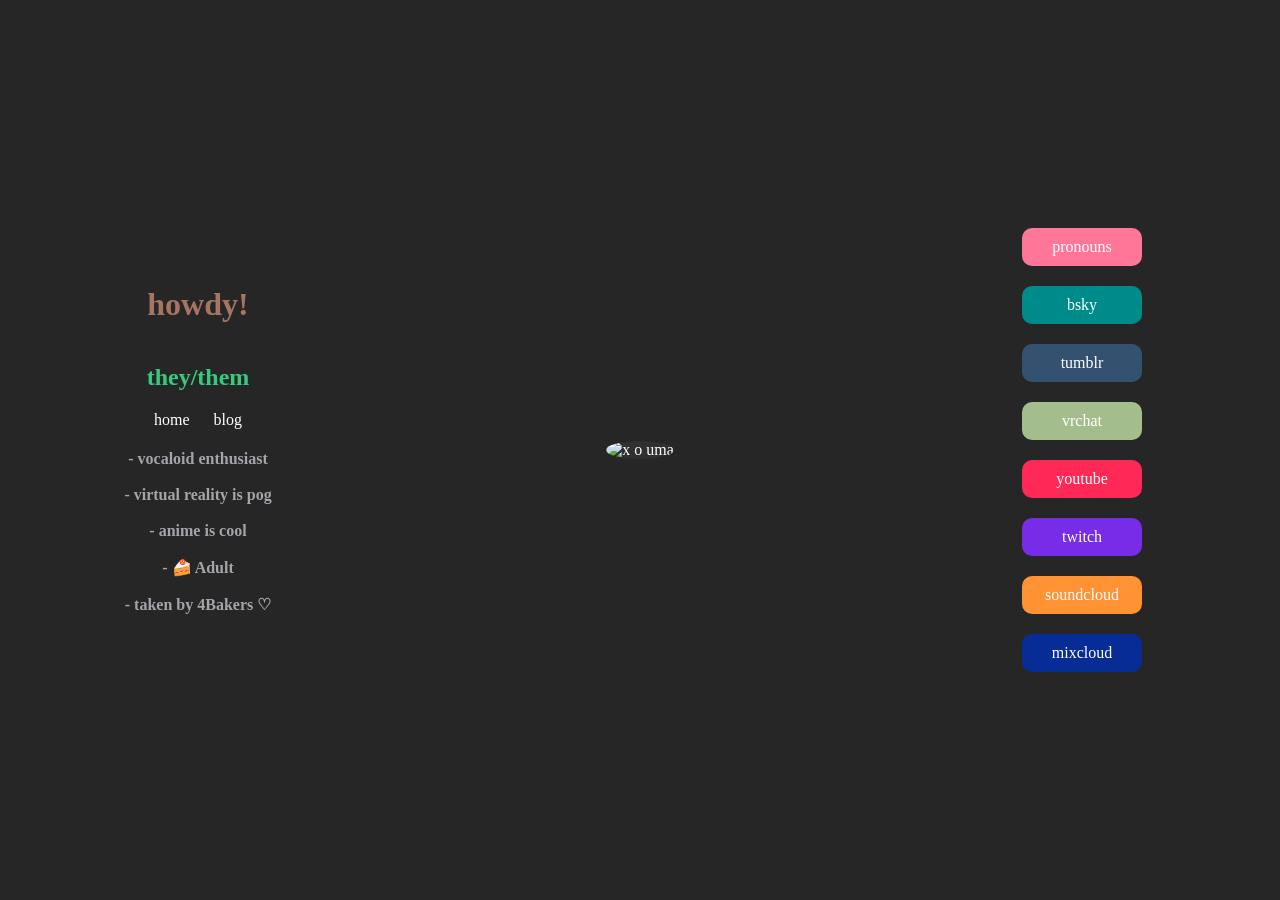
==== index.html @ db41f3d5 "Add files via upload" ====
<!DOCTYPE html>
<html lang="en">
  <head>
    <link
      rel="icon"
      type="favicon.ico"
      href="https://cdn.glitch.com/44d33d6e-27a3-40b2-b228-3378d2ad7020%2Ffavicon.ico?v=1590267927275"
    />
    <meta charset="utf-8" />
    <meta name="viewport" content="width=device-width, initial-scale=auto" />
  </head>
    <title>xohorses</title>

    <link rel="stylesheet" href="/style.css" />
  </head>
  <body>
    <div class="msg-wrapper">
      <h1>howdy!</h1>
<h2>
  they/them
</h2>
    <header>
<nav>
<a href="index.html">home</a></li>
<a href="blog.html">blog</a></li>

</nav>
    </header>
<h4>
- vocaloid enthusiast <br></br>- virtual reality is pog<br></br>- anime is cool<br></br> - &#127856; Adult <br> </br> - taken by 4Bakers &#9825;       
</h4>
          </div>


    <div class="img-wrapper">
      <img
        src="https://cdn.glitch.com/44d33d6e-27a3-40b2-b228-3378d2ad7020%2FPFP_With_Aidan400.png?v=1591828317058" alt= "x o uma"
      />
    </div>

    <div class="btn-wrapper">
      <a
        class="pronouns-btn"
        target="_blank"
        href="https://en.pronouns.page/@xohorses"
      >
        pronouns
      </a>
      <a
        class="bsky-btn"
        target="_blank"
        href="https://bsky.app/profile/xohorses.moe"
      >
        bsky
      </a>
            <a
        class="tumblr-btn"
        target="_blank"
        href="https://www.tumblr.com/xohorses"
      >
        tumblr
      </a>
            <a
        class="vrchat-btn"
        target="_blank"
        href="https://vrchat.com/home/user/usr_f2465867-2490-4ced-a4ea-f8df31913844"
      >
        vrchat
      </a>
      <a
        class="youtube-btn"
        target="_blank"
        href="https://www.youtube.com/channel/UCbiNUn6qXH-IdNMh16aYmlg"
      >
        youtube
      </a>

      <a
        class="twitch-btn"
        target="_blank"
        href="https://www.twitch.tv/xohorses"
      >
        twitch
      </a>

      <a
        class="soundcloud-btn"
        target="_blank"
        href="https://soundcloud.com/xohorses"
      >
        soundcloud
        <a
        class="mixcloud-btn"
        target="_blank"
        href="https://www.mixcloud.com/xohorses/"
      >
        mixcloud
        </html>
---- style.css ----
/* CSS files add styling rules to your content */

body {
  margin: 0;
  font-family: "Garamond";
  color: white;
  height: 100vh;
  display: flex;
  align-items: center;
  background-color: #262626;
}

.msg-wrapper {
  display: flex;
  flex-direction: column;
  align-items: center;
  justify-content: center;
  padding: 3em;
}

h1 {
  font-family: "Verdana";
  font-style: bold;
  color: #a57562;
  text-align: center;
}

h2 {
  font-family: "Tahoma";
  text-align: center;
  color: #36ca7f;
}

h4 {
  font-family: "Verdana";
  text-align: center;
  color: #a3a5aa;
}

h4 {
  text-decoration: none;
}

a:link {
  text-decoration: none;
  color: white;
}

a:visited {
  text-decoration: none;
  color: white;
}

a:hover {
  text-decoration: none;
  color: white;
}

a:active {
  text-decoration: none;
  color: white;
}

.img-wrapper {
  flex-grow: 1;
  display: flex;
  flex-direction: column;
  justify-content: center;
  align-items: center;
}

img {
  background-color: #303030;
  border-radius: 50%;
  overflow: hidden;
}
.msg-wrapper,
.btn-wrapper {
  width: 300px;
}

.btn-wrapper {
  perspective: 250px;
  display: flex;
  flex-direction: column;
  align-items: center;
  justify-content: center;
  padding: 3em;
}
.pronouns-btn {
  background-color: #ff7698;
  font-family: "comic sans ms";
  border-radius: 10px;
  padding: 10px;
  color: rgba(255, 255, 255, 0.8);
  text-decoration: none;
  transition: transform 0.2s cubic-bezier(0.25, 0.46, 0.45, 0.94);
}

.pronouns-btn:hover {
  transform: translateZ(40px);
}

.youtube-btn {
  background-color: #fe2954;
  font-family: "comic sans ms";
  border-radius: 10px;
  padding: 10px;
  color: rgba(255, 255, 255, 0.8);
  text-decoration: none;
  transition: transform 0.2s cubic-bezier(0.25, 0.46, 0.45, 0.94);
}

.youtube-btn:hover {
  transform: translateZ(40px);
}

.reddit-btn {
  background-color: #ff7f50;
  font-family: "comic sans ms";
  border-radius: 10px;
  padding: 10px;
  color: rgba(255, 255, 255, 0.8);
  text-decoration: none;
  transition: transform 0.2s cubic-bezier(0.25, 0.46, 0.45, 0.94);
}

.reddit-btn:hover {
  transform: translateZ(40px);
}

.bsky-btn {
  background-color: #008b8b;
  font-family: "comic sans ms";
  border-radius: 10px;
  padding: 10px;
  color: white;
  text-decoration: none;
  transition: transform 0.2s cubic-bezier(0.25, 0.46, 0.45, 0.94);
}

.bsky-btn:hover {
  transform: translateZ(40px);
}

.twitch-btn {
  background-color: #772ce8;
  font-family: "comic sans ms";
  border-radius: 10px;
  padding: 10px;
  color: rgba(255, 255, 255, 0.8);
  text-decoration: none;
  transition: transform 0.2s cubic-bezier(0.25, 0.46, 0.45, 0.94);
}

.twitch-btn:hover {
  transform: translateZ(40px);
}

.instagram-btn:hover {
  transform: translateZ(40px);
}

.instagram-btn {
  background: -moz-linear-gradient(
    45deg,
    #f09433 0%,
    #e6683c 25%,
    #dc2743 50%,
    #cc2366 75%,
    #bc1888 100%
  );
  background: -webkit-linear-gradient(
    45deg,
    #f09433 0%,
    #e6683c 25%,
    #dc2743 50%,
    #cc2366 75%,
    #bc1888 100%
  );
  background: linear-gradient(
    45deg,
    #f09433 0%,
    #e6683c 25%,
    #dc2743 50%,
    #cc2366 75%,
    #bc1888 100%
  );
  filter: progid:DXImageTransform.Microsoft.gradient( startColorstr='#f09433', endColorstr='#bc1888',GradientType=1);
  font-family: "comic sans ms";
  border-radius: 10px;
  padding: 10px;
  color: white;
  text-decoration: none;
  transition: transform 0.2s cubic-bezier(0.25, 0.46, 0.45, 0.94);
}

.mixcloud-btn {
  background-color: #082c95;
  font-family: "comic sans ms";
  border-radius: 10px;
  padding: 10px;
  color: white;
  text-decoration: none;
  transition: transform 0.2s cubic-bezier(0.25, 0.46, 0.45, 0.94);
}

.mixcloud-btn:hover {
  transform: translateZ(40px);
}

.tumblr-btn {
  background-color: #34526f;
  font-family: "comic sans ms";
  border-radius: 10px;
  padding: 10px;
  color: white;
  text-decoration: none;
  transition: transform 0.2s cubic-bezier(0.25, 0.46, 0.45, 0.94);
}

.tumblr-btn:hover {
  transform: translateZ(40px);
}

.soundcloud-btn {
  background-color: #ff9233;
  font-family: "comic sans ms";
  border-radius: 10px;
  padding: 10px;
  color: rgba(255, 255, 255, 0.8);
  text-decoration: none;
  transition: transform 0.2s cubic-bezier(0.25, 0.46, 0.45, 0.94);
}

.soundcloud-btn:hover {
  transform: translateZ(40px);
}

.pin-btn {
  background-color: #bd081c;
  font-family: "comic sans ms";
  border-radius: 10px;
  padding: 10px;
  color: white;
  text-decoration: none;
  transition: transform 0.2s cubic-bezier(0.25, 0.46, 0.45, 0.94);
}

.pin-btn:hover {
  transform: translateZ(40px);
}
.vrchat-btn {
  background-color: #a3be8c;
  font-family: "comic sans ms";
  border-radius: 10px;
  padding: 10px;
  color: black;
  text-decoration: none;
  transition: transform 0.2s cubic-bezier(0.25, 0.46, 0.45, 0.94);
}

.vrchat-btn:hover {
  transform: translateZ(40px);
}

a {
  margin: 10px;
  min-width: 100px;
  text-align: center;
}
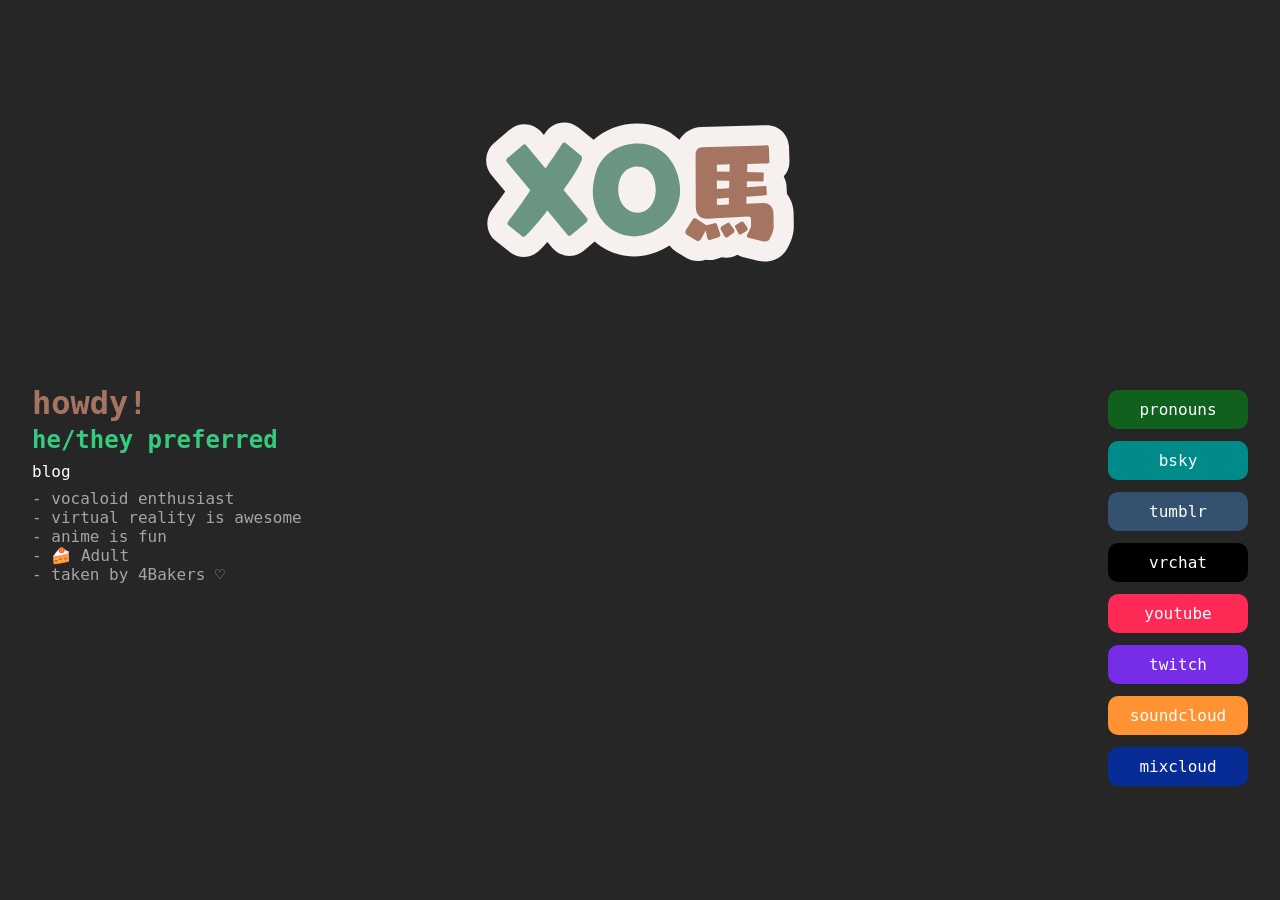
==== commit d65d0573: "Revise index.html with updated favicons and layout Updated HTML structure, added new favicon links, " ====
--- a/index.html
+++ b/index.html
@@ -1,98 +1,234 @@
 <!DOCTYPE html>
-<html lang="en">
-  <head>
-    <link
-      rel="icon"
-      type="favicon.ico"
-      href="https://cdn.glitch.com/44d33d6e-27a3-40b2-b228-3378d2ad7020%2Ffavicon.ico?v=1590267927275"
-    />
-    <meta charset="utf-8" />
-    <meta name="viewport" content="width=device-width, initial-scale=auto" />
-  </head>
-    <title>xohorses</title>
-
-    <link rel="stylesheet" href="/style.css" />
-  </head>
-  <body>
+<html lang="en"><head>
+<meta http-equiv="content-type" content="text/html; charset=UTF-8">
+  <link rel="icon" type="image/png" href="https://xohorses.moe/my-favicon/favicon-96x96.png" sizes="96x96">
+  <link rel="icon" type="image/svg+xml" href="https://xohorses.moe/my-favicon/favicon.svg">
+  <link rel="shortcut icon" href="https://xohorses.moe/my-favicon/favicon.ico">
+  <link rel="apple-touch-icon" sizes="180x180" href="https://xohorses.moe/my-favicon/apple-touch-icon.png">
+  <meta name="apple-mobile-web-app-title" content="xohorses">
+  <link rel="manifest" href="https://xohorses.moe/my-favicon/site.webmanifest">
+  <meta charset="utf-8">
+  <meta name="viewport" content="width=device-width, initial-scale=1">
+  <title>xohorses</title>
+  <style>
+    body {
+      margin: 0;
+      font-family: 'ＭＳ Ｐゴシック', 'MS PGothic', 'メイリオ', monospace;
+      color: white;
+      min-height: 100vh;
+      display: flex;
+      flex-direction: column;
+      align-items: center;
+      background-color: #262626;
+    }
+
+    .xoicon {
+      display: block;
+      margin: 2rem auto 0;
+      width: 320px;
+      height: 320px;
+    }
+
+    .side-layout {
+      display: flex;
+      flex-direction: row;
+      align-items: flex-start;
+      justify-content: center;
+      gap: 3rem;
+      width: 100%;
+      padding: 2rem;
+      box-sizing: border-box;
+    }
+
+    .msg-wrapper {
+      display: flex;
+      flex-direction: column;
+      align-items: flex-start;
+      flex: 1;
+    }
+
+    h1 {
+      font-family: 'ＭＳ Ｐゴシック', 'MS PGothic', 'メイリオ', monospace;
+      font-weight: bold;
+      color: #a57562;
+      text-align: left;
+      margin: 0 0 0.25rem;
+    }
+
+    h2 {
+      font-family: 'ＭＳ Ｐゴシック', 'MS PGothic', 'メイリオ', monospace;
+      text-align: left;
+      color: #36ca7f;
+      margin: 0 0 0.5rem;
+    }
+
+    h4 {
+      font-family: 'ＭＳ Ｐゴシック', 'MS PGothic', 'メイリオ', monospace;
+      text-align: left;
+      color: #a3a5aa;
+      font-weight: normal;
+      margin: 0.5rem 0;
+    }
+
+    a:link    { text-decoration: none; color: white; }
+    a:visited { text-decoration: none; color: white; }
+    a:hover   { text-decoration: none; color: white; }
+    a:active  { text-decoration: none; color: white; }
+
+    .img-wrapper {
+      display: flex;
+      justify-content: center;
+      align-items: center;
+      background-color: #303030;
+      align-self: stretch;
+      padding: 0 2rem;
+      box-sizing: border-box;
+    }
+
+    .img-wrapper img {
+      display: block;
+      max-width: 100%;
+      height: auto;
+      width: 100%;
+    }
+
+    .btn-wrapper {
+      perspective: 250px;
+      display: flex;
+      flex-direction: column;
+      align-items: stretch;
+      justify-content: flex-start;
+      align-self: flex-start;
+      margin-top: 0;
+      padding-top: 0;
+    }
+
+    .btn-wrapper a {
+      margin: 6px 0;
+      min-width: 120px;
+      text-align: center;
+    }
+
+    .pronouns-btn {
+      background-color: #0f611d;
+      font-family: 'ＭＳ Ｐゴシック', 'MS PGothic', 'メイリオ', monospace;
+      border-radius: 10px; padding: 10px;
+      color: rgba(255,255,255,0.8); text-decoration: none;
+      transition: transform 0.2s cubic-bezier(0.25,0.46,0.45,0.94);
+    }
+    .pronouns-btn:hover { transform: translateZ(40px); }
+
+    .bsky-btn {
+      background-color: #008b8b;
+      font-family: 'ＭＳ Ｐゴシック', 'MS PGothic', 'メイリオ', monospace;
+      border-radius: 10px; padding: 10px;
+      color: white; text-decoration: none;
+      transition: transform 0.2s cubic-bezier(0.25,0.46,0.45,0.94);
+    }
+    .bsky-btn:hover { transform: translateZ(40px); }
+
+    .tumblr-btn {
+      background-color: #34526f;
+      font-family: 'ＭＳ Ｐゴシック', 'MS PGothic', 'メイリオ', monospace;
+      border-radius: 10px; padding: 10px;
+      color: white; text-decoration: none;
+      transition: transform 0.2s cubic-bezier(0.25,0.46,0.45,0.94);
+    }
+    .tumblr-btn:hover { transform: translateZ(40px); }
+
+    .vrchat-btn {
+      background-color: #000000;
+      font-family: 'ＭＳ Ｐゴシック', 'MS PGothic', 'メイリオ', monospace;
+      border-radius: 10px; padding: 10px;
+      color: white; text-decoration: none;
+      transition: transform 0.2s cubic-bezier(0.25,0.46,0.45,0.94);
+    }
+    .vrchat-btn:hover { transform: translateZ(40px); }
+
+    .youtube-btn {
+      background-color: #fe2954;
+      font-family: 'ＭＳ Ｐゴシック', 'MS PGothic', 'メイリオ', monospace;
+      border-radius: 10px; padding: 10px;
+      color: rgba(255,255,255,0.8); text-decoration: none;
+      transition: transform 0.2s cubic-bezier(0.25,0.46,0.45,0.94);
+    }
+    .youtube-btn:hover { transform: translateZ(40px); }
+
+    .twitch-btn {
+      background-color: #772ce8;
+      font-family: 'ＭＳ Ｐゴシック', 'MS PGothic', 'メイリオ', monospace;
+      border-radius: 10px; padding: 10px;
+      color: rgba(255,255,255,0.8); text-decoration: none;
+      transition: transform 0.2s cubic-bezier(0.25,0.46,0.45,0.94);
+    }
+    .twitch-btn:hover { transform: translateZ(40px); }
+
+    .soundcloud-btn {
+      background-color: #ff9233;
+      font-family: 'ＭＳ Ｐゴシック', 'MS PGothic', 'メイリオ', monospace;
+      border-radius: 10px; padding: 10px;
+      color: rgba(255,255,255,0.8); text-decoration: none;
+      transition: transform 0.2s cubic-bezier(0.25,0.46,0.45,0.94);
+    }
+    .soundcloud-btn:hover { transform: translateZ(40px); }
+
+    .mixcloud-btn {
+      background-color: #082c95;
+      font-family: 'ＭＳ Ｐゴシック', 'MS PGothic', 'メイリオ', monospace;
+      border-radius: 10px; padding: 10px;
+      color: white; text-decoration: none;
+      transition: transform 0.2s cubic-bezier(0.25,0.46,0.45,0.94);
+    }
+    .mixcloud-btn:hover { transform: translateZ(40px); }
+  </style>
+</head>
+<body cz-shortcut-listen="true">
+
+  <svg class="xoicon" xmlns="http://www.w3.org/2000/svg" viewBox="0 0 1024 1024">
+    <defs>
+      <style>
+        .st0 { fill: #f6f1ef; }
+        .st1 { fill: #6a9582; }
+        .st2 { fill: #a57562; }
+      </style>
+    </defs>
+    <path class="st0" d="M1004.18,620.16l-.6-39.78c-.34-24.08-8.21-45.61-21.37-62.3v-1.74l-.1-1.83-1.2-21.06-.1-1.76-.2-1.75c-1.09-9.74-4.01-18.75-8.39-26.7l.05-1.25c11.28-12.49,18.07-29.19,18.07-47.77v-2.12l-.04-1.12-1.51-43.46-.03-.81-.05-.81c-2.31-38.5-32.77-67.52-70.87-67.52h-.88l-.88.02-207.48,5.68c-30.36.87-55.85,16.76-70.29,40.88-35.5-34.07-82.06-52.49-134.24-52.49-54.87,0-104.1,19.38-140.59,52.71l-.12-.1-48.55-39.48c-12.8-10.47-28.88-16.23-45.36-16.23-24.54,0-47.11,12.37-60.38,33.08l-.28.43-.27.44c-1.2,1.94-2.57,4.12-4.09,6.51l-6.16-7.39c-13.76-17.1-34.69-27.23-56.48-27.23-16.46,0-32.61,5.89-45.49,16.59l-.29.24-.29.24-50.51,43-1.01.86-.97.9c-14.9,13.78-23.45,33.51-23.45,54.12,0,17.25,5.94,33.64,16.78,46.39l43.99,52.85c-11.09,15.68-22.14,30.72-31.32,43.21-3.9,5.3-7.48,10.17-10.61,14.49-9.78,12.56-15.12,28.11-15.12,44.31,0,19.99,8.66,39.47,23.76,53.43l1.78,1.64,1.89,1.5,44.38,35.24c12.46,10.02,28.15,15.53,44.3,15.53,20.11,0,38.75-8.03,52.74-22.68,5.83-5.85,14.03-14.52,23.34-24.86l14.65,17.59c13.6,16.86,34.4,26.85,56.14,26.85,17.16,0,33.67-6.12,46.59-17.27l33.64-28.63c34.04,29.85,78.08,47.62,126.8,47.62,38.82,0,78.67-12.44,113.16-34.86,5.87,8.22,13.36,15.28,22.28,20.49l29,17.36c9.03,5.78,22.53,11.57,40.34,11.57,8.26,0,16.3-1.38,23.89-3.99,3.8.65,7.69.98,11.65.98,7.96,0,15.58-1.28,22.77-3.81l17.47-5.33c4.63.95,9.41,1.44,14.26,1.44,12.48,0,24.66-3.29,35.3-9.42,5.1,3.07,10.67,5.56,16.62,7.35l1.85.56,1.88.44,44.94,10.64c7.63,1.85,15.43,2.79,23.2,2.79,32.02,0,60.32-17.87,73.87-46.62l1.13-2.38c7.2-15.12,17.05-35.84,17.05-63.49v-1.98Z"></path>
+    <path class="st1" d="M291.16,650.61c-1.55,1.38-3.09,1.72-4.64,1.72-2.17,0-4.65-1.03-6.2-3.09l-64.76-77.75c-22.62,30.62-54.23,65.71-69.41,80.84-1.86,2.07-4.03,3.1-6.51,3.1-1.24,0-2.79-.34-4.03-1.38l-44.62-35.44c-1.86-1.72-3.1-4.13-3.1-6.19s.62-3.78,1.86-5.16c16.73-23.05,47.41-63.64,71.27-100.8l-75.3-90.48c-1.24-1.38-1.55-3.09-1.55-4.82,0-2.41.93-5.16,2.79-6.88l50.51-43c1.24-1.03,2.79-1.72,4.34-1.72,2.48,0,4.96,1.38,6.51,3.44l61.35,73.62c22.31-31.3,42.76-61.92,53.61-79.47,1.54-2.41,3.71-3.44,6.19-3.44,1.55,0,3.41.68,4.65,1.72l48.65,39.57c2.48,2.06,4.03,5.5,4.03,8.95,0,8.25-17.05,43-59.49,101.48l75.6,90.82c1.24,1.38,1.55,3.1,1.55,4.82,0,2.41-.93,4.82-2.79,6.54l-50.51,43Z"></path>
+    <path class="st1" d="M493.54,654.05c-70.65,0-132.63-57.8-132.63-143.46,0-18.92,3.1-39.22,9.61-60.55,20.14-64.33,79.02-93.23,133.56-93.23,99.16,0,136.34,90.82,136.34,148.28,0,94.6-83.98,148.96-146.88,148.96ZM562.33,504.75c0-31.65-14.25-73.97-59.49-73.97-34.4,0-60.42,28.9-60.42,73.97s30.05,73.27,61.67,73.27c33.46,0,58.25-30.96,58.25-73.27Z"></path>
+    <path class="st2" d="M735.66,665.26c-.6.34-1.2.34-1.8.34-3.32,0-5.42-2.67-6.33-6.69l-5.42-24.07-14.15,27.08c-2.41,4.68-6.03,6.69-9.64,6.69-2.11,0-4.22-.34-6.03-1.68l-30.71-18.39c-3.02-1.67-4.52-5.35-4.52-8.69,0-2.34.6-4.34,1.81-6.35l21.68-33.77c1.8-3.01,3.91-4.01,6.32-4.01,1.51,0,3.02.34,4.52,1.33l30.72,19.39c1.2.67,2.11,1.67,2.71,2.67.3,0,.3-.34.6-.34l25-7.02c.6-.34,1.2-.34,1.8-.34,2.71,0,5.43,1.67,6.63,5.35l9.34,28.08c.6,1.68.6,3.01.6,4.02,0,4.34-2.41,7.02-5.72,8.02l-27.41,8.36ZM858.83,658.57c-3.32-1-4.82-3.01-4.82-5.68,0-1.33.3-3.01,1.2-4.68,6.93-12.37,12.35-22.39,12.35-28.75l-.3-18.05c0-7.02-1.81-11.03-7.83-11.03h-.6l-131.6,7.02h-2.41c-18.07,0-34.33-10.36-34.33-38.78l-.6-166.49c0-15.38,8.73-23.4,20.47-23.73l207.48-5.68c3.92,0,6.33,2,6.63,7.02l1.51,43.46v1.01c0,4.01-1.81,6.35-6.03,6.35l-64.45,1.68-.6,26.07,49.08,1.01c3.32,0,4.22,1.33,4.22,4.34l-.9,20.73c0,2.67-1.21,4.34-3.62,4.34h-.6l-49.08-1-.3,18.72,58.42-3.68h.9c2.41,0,3.32,1.68,3.62,4.35l1.2,21.06v.67c0,2.34-1.5,3.34-3.92,3.67l-61.13,4.34-.6,22.74,53.6-2.67h2.11c18.37,0,31.02,13.04,31.32,34.43l.6,39.78v1.01c0,14.04-5.72,25.08-12.05,38.44-3.31,7.02-9.04,9.7-15.66,9.7-2.71,0-5.42-.34-8.14-1.01l-45.17-10.7ZM798.9,423.56l-40.95,1.01v21.73l40.35.66.61-23.4ZM797.7,476.38l-39.75-1v27.41l39.15-2.68.6-23.73ZM796.49,530.54l-38.55,2.67v14.04c0,5.01,1.8,6.68,5.12,6.68l33.13-1.67.3-21.73ZM792.28,656.57c-1.2,1.01-2.71,1.34-3.92,1.34-2.1,0-4.21-1.01-5.42-3.34l-12.35-22.4c-.6-1.33-.9-2.34-.9-3.68,0-2.67,1.2-5.35,3.31-6.35l18.37-11.03c1.2-.67,2.41-1.33,3.61-1.33,1.51,0,2.71,1,4.22,3l13.25,18.39c1.21,1.67,1.81,3.67,1.81,5.35,0,2.67-1.51,5.01-3.61,6.68l-18.37,13.37ZM835.94,647.54c-1.2.67-2.41,1.01-3.61,1.01-2.11,0-3.62-1.01-4.82-3.01l-10.84-20.39c-.6-1.01-.9-2.34-.9-3.34,0-1.67,1.2-3.34,2.71-4.34l18.06-10.7c.61-.34,1.51-.67,2.41-.67,1.81,0,3.62,1,4.52,2.67l11.44,16.05c1.2,1.67,1.51,3.34,1.51,4.68,0,3.01-1.51,5.68-3.62,7.02l-16.86,11.03Z"></path>
+  </svg>
+
+  <div class="side-layout">
     <div class="msg-wrapper">
       <h1>howdy!</h1>
-<h2>
-  they/them
-</h2>
-    <header>
-<nav>
-<a href="index.html">home</a></li>
-<a href="blog.html">blog</a></li>
-
-</nav>
-    </header>
-<h4>
-- vocaloid enthusiast <br></br>- virtual reality is pog<br></br>- anime is cool<br></br> - &#127856; Adult <br> </br> - taken by 4Bakers &#9825;       
-</h4>
-          </div>
-
-
-    <div class="img-wrapper">
-      <img
-        src="https://cdn.glitch.com/44d33d6e-27a3-40b2-b228-3378d2ad7020%2FPFP_With_Aidan400.png?v=1591828317058" alt= "x o uma"
-      />
+      <h2>he/they preferred</h2>
+      <header>
+        <nav>
+          <a href="https://xohorses.moe/horsie.html">blog</a>
+        </nav>
+      </header>
+      <h4>
+        - vocaloid enthusiast <br>
+        - virtual reality is awesome<br>
+        - anime is fun<br>
+        - 🍰 Adult <br>
+        - taken by 4Bakers ♡
+      </h4>
     </div>
 
     <div class="btn-wrapper">
-      <a
-        class="pronouns-btn"
-        target="_blank"
-        href="https://en.pronouns.page/@xohorses"
-      >
-        pronouns
-      </a>
-      <a
-        class="bsky-btn"
-        target="_blank"
-        href="https://bsky.app/profile/xohorses.moe"
-      >
-        bsky
-      </a>
-            <a
-        class="tumblr-btn"
-        target="_blank"
-        href="https://www.tumblr.com/xohorses"
-      >
-        tumblr
-      </a>
-            <a
-        class="vrchat-btn"
-        target="_blank"
-        href="https://vrchat.com/home/user/usr_f2465867-2490-4ced-a4ea-f8df31913844"
-      >
-        vrchat
-      </a>
-      <a
-        class="youtube-btn"
-        target="_blank"
-        href="https://www.youtube.com/channel/UCbiNUn6qXH-IdNMh16aYmlg"
-      >
-        youtube
-      </a>
-
-      <a
-        class="twitch-btn"
-        target="_blank"
-        href="https://www.twitch.tv/xohorses"
-      >
-        twitch
-      </a>
-
-      <a
-        class="soundcloud-btn"
-        target="_blank"
-        href="https://soundcloud.com/xohorses"
-      >
-        soundcloud
-        <a
-        class="mixcloud-btn"
-        target="_blank"
-        href="https://www.mixcloud.com/xohorses/"
-      >
-        mixcloud
-        </html>+      <a class="pronouns-btn" target="_blank" href="https://en.pronouns.page/@xohorses">pronouns</a>
+      <a class="bsky-btn" target="_blank" href="https://bsky.app/profile/xohorses.moe">bsky</a>
+      <a class="tumblr-btn" target="_blank" href="https://www.tumblr.com/xohorses">tumblr</a>
+      <a class="vrchat-btn" target="_blank" href="https://vrchat.com/home/user/usr_f2465867-2490-4ced-a4ea-f8df31913844">vrchat</a>
+      <a class="youtube-btn" target="_blank" href="https://www.youtube.com/channel/UCbiNUn6qXH-IdNMh16aYmlg">youtube</a>
+      <a class="twitch-btn" target="_blank" href="https://www.twitch.tv/xohorses">twitch</a>
+      <a class="soundcloud-btn" target="_blank" href="https://soundcloud.com/xohorses">soundcloud</a>
+      <a class="mixcloud-btn" target="_blank" href="https://www.mixcloud.com/xohorses/">mixcloud</a>
+    </div>
+  </div>
+
+
+
+
+</body></html>
